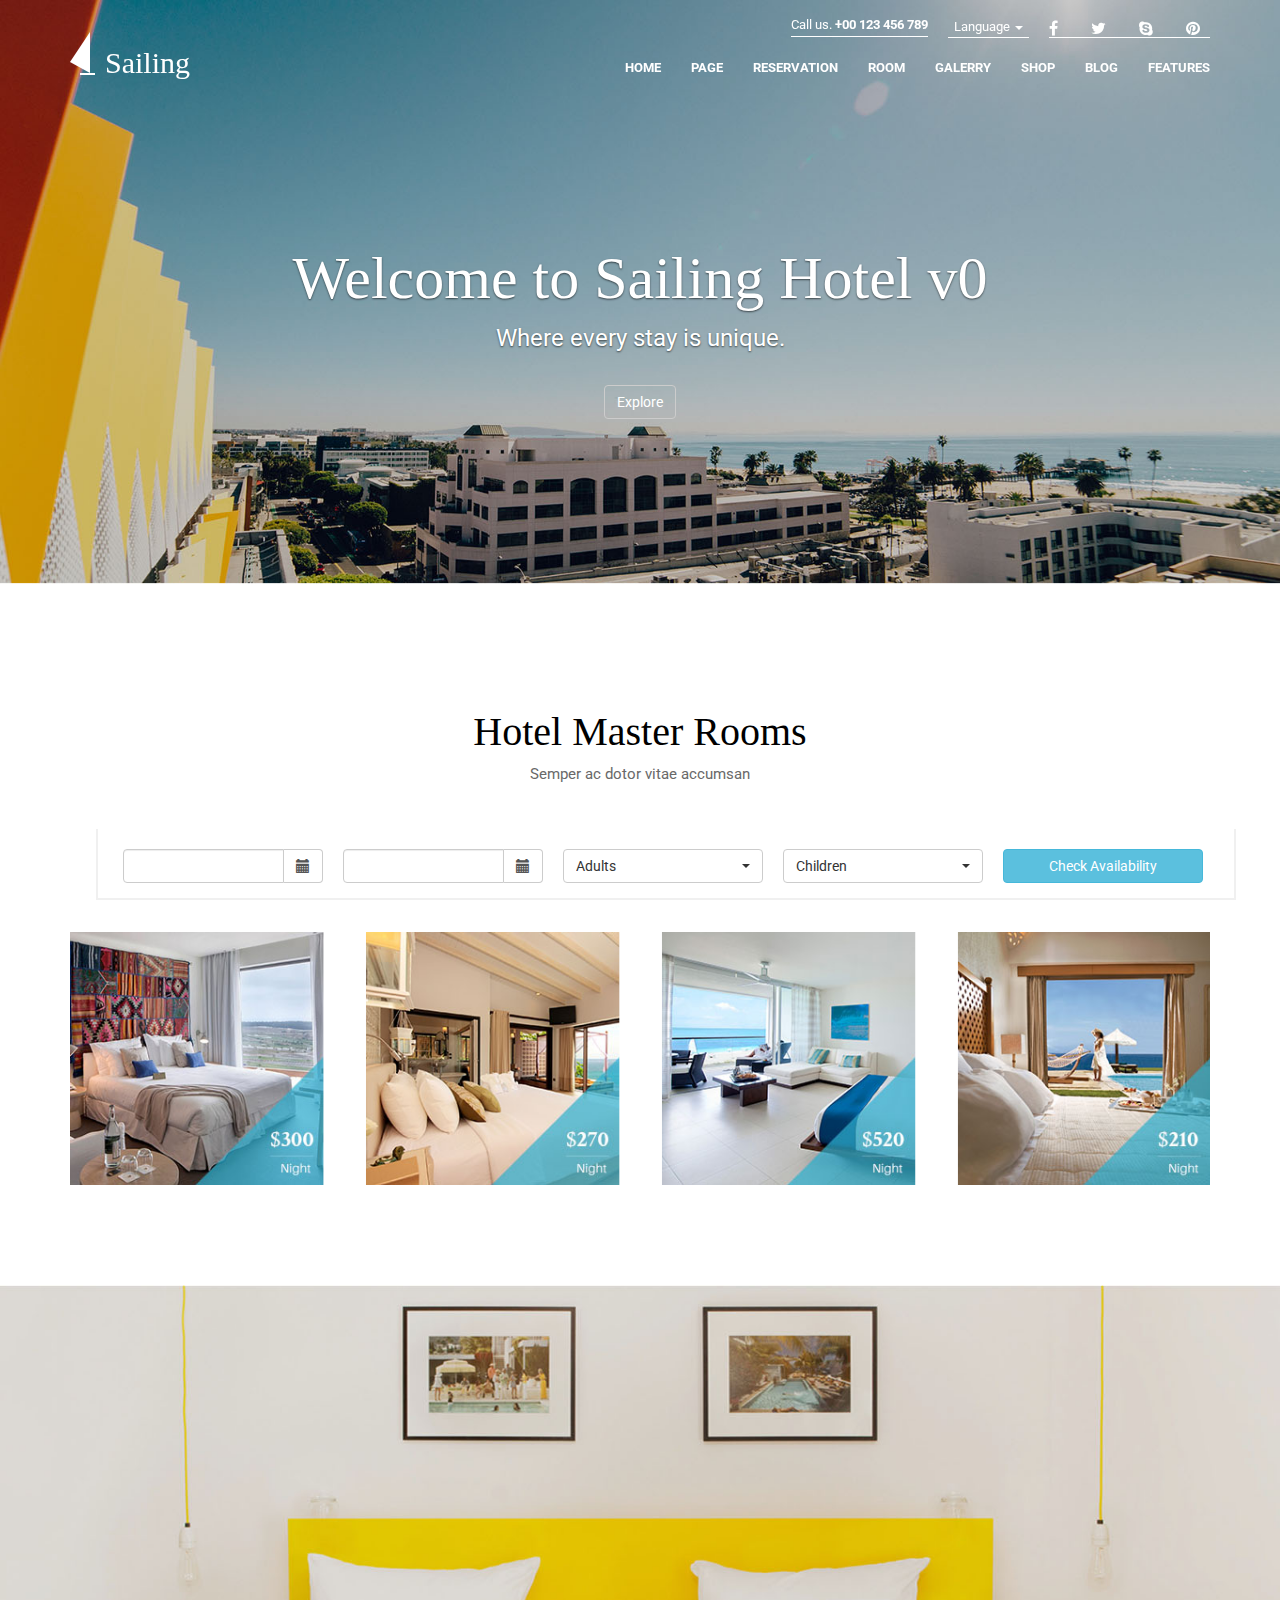
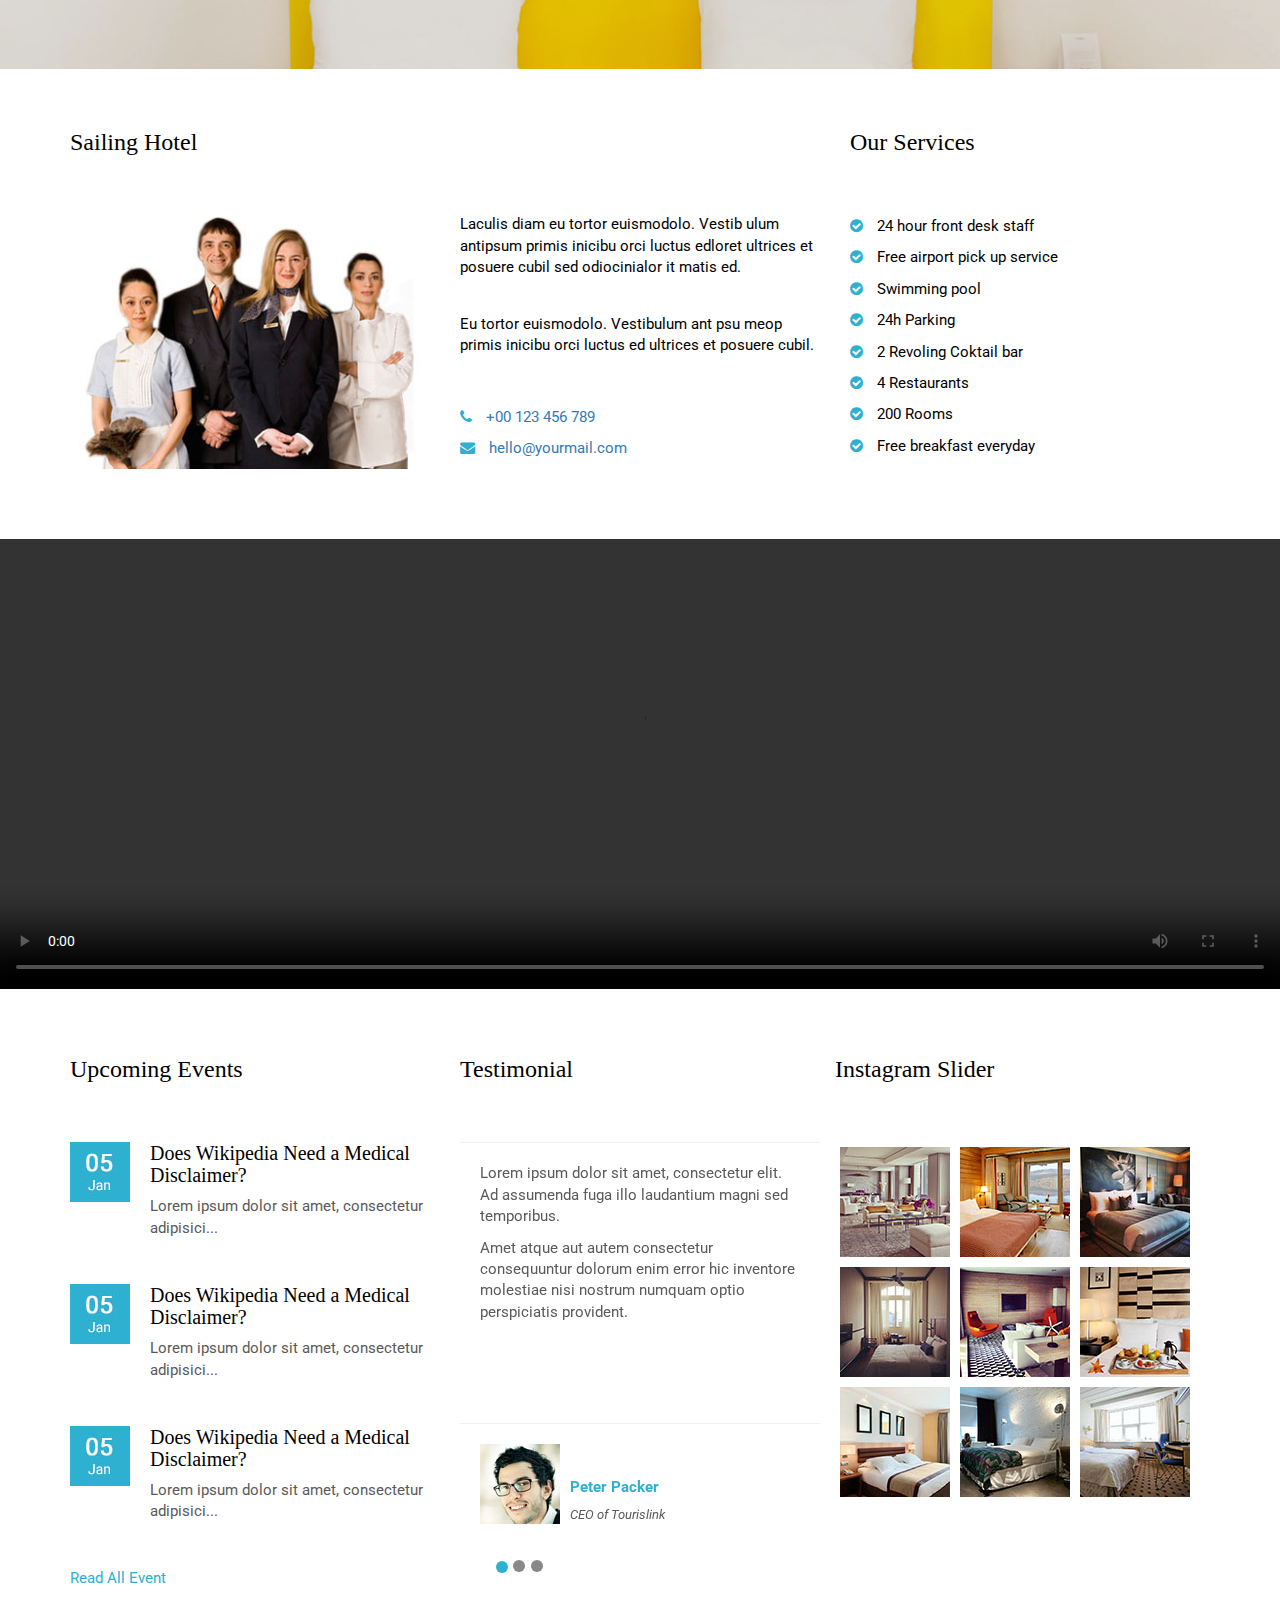
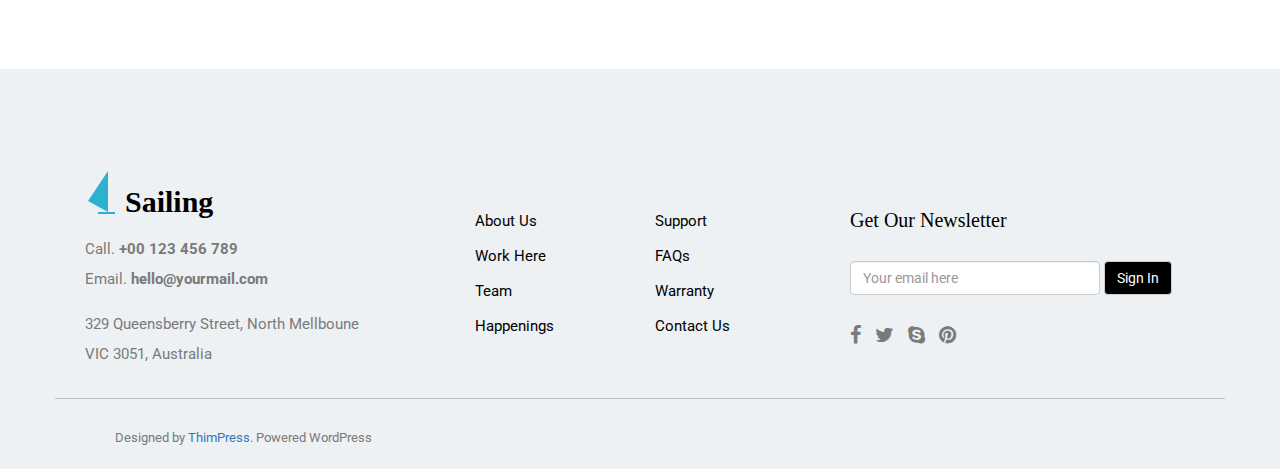
==== Sailing/index.html @ 1d8cdbf7 "14:59 5/8/15" ====
<!DOCTYPE HTML>
<html>
    <head>
    	<meta http-equiv="content-type" content="text/html" />
    	<meta name="luuthang2011" content="foobla.com" />
        <!-- bootstrap css -->
        <link rel="stylesheet" href="css/bootstrap.min.css"/>   
        <link rel="stylesheet" href="css/bootstrap-datetimepicker.min.css" /> 
        <link rel="stylesheet" href="css/bootstrap-select.min.css" /> 
        <!-- my css -->
        <link rel="stylesheet" href="css/style.css"/>
        <!-- font -->
        <link href='http://fonts.googleapis.com/css?family=Roboto:400,100,100italic,300,300italic,400italic,500,500italic,700,700italic,900,900italic&subset=latin,vietnamese' rel='stylesheet' type='text/css'/>
    	<link href='http://fonts.googleapis.com/css?family=Crimson+Text:400,400italic,600,600italic,700,700italic' rel='stylesheet' type='text/css'/>
        <link rel="stylesheet" href="css/font-awesome.min.css"/>
        
        <title>Sailing Hotel</title>
    </head>
    
    <body>
        <h1 id="my-hidden">Mobile devices are not yet supported this web !!!</h1>
        <div id="my-body" class="container-fluid">  
            <!-- navbar -->
            <nav id="my-navbar" class="navbar navbar-default container navbar-fixed-top" role="navigation">
                <div class="navbar-header">
                    <!-- data-target: effect button -->
                    <button type="button" class="navbar-toggle" data-toggle="collapse" data-target="#bs-example-navbar-collapse-1">
                        <span class="sr-only">Toggle navigation</span>
                        <span class="icon-bar"></span>
                        <span class="icon-bar"></span>
                        <span class="icon-bar"></span>
                    </button>
                    <a id="my-logo" class="navbar-brand" href="#">
                        <img class="pull-left media-left" src="images/logo.png" />     <!-- pull + space-->
                        <p>Sailing</p>
                    </a>
                </div>
                <div class="collapse navbar-collapse" id="bs-example-navbar-collapse-1">
                    <ul id="my-contact" class="nav navbar-nav navbar-right">       <!-- right -->
                        <li><a href="#">Call us. <span>+00 123 456 789</span></a></li>
                        <li>
                            <div id="my-drop-nav" class="dropdown">
                                <button char="btn btn-default dropdown-toggle" type="button" id="dropdownMenu1" data-toggle="dropdown" aria-haspopup="true" aria-expanded="true">
                                    Language
                                    <span class="caret"></span>
                                </button>
                                <ul class="dropdown-menu" aria-labelledby="dropdownMenu1">
                                    <li><a href="#">English</a></li>
                                    <li><a href="#">Vietnamese</a></li>
                                </ul>
                            </div>
                        </li>                       
                        <li>
                            <div>
                                <a id="my-fb" href="#" class="fa fa-facebook"></a>
                                <a href="#" class="fa fa-twitter"></a>
                                <a href="#" class="fa fa-skype"></a>
                                <a href="#" class="fa fa-pinterest"></a>
                            </div>
                        </li>
                    </ul>
                    <ul id="botton" class="nav navbar-nav navbar-right">       <!-- right -->
                        <li><a href="#">HOME</a></li>
                        <li><a href="#">PAGE</a></li>
                        <li><a href="#">RESERVATION</a></li>
                        <li><a href="#">ROOM</a></li>
                        <li><a href="#">GALERRY</a></li>
                        <li><a href="#">SHOP</a></li>
                        <li><a href="#">BLOG</a></li>
                        <li><a href="#">FEATURES</a></li>
                    </ul>
                </div>
            </nav>
            <div id="wrap-slide"> 
                <!-- slide // id:my-slide -> help control left right-->
                <div id="my-slide" class="carousel carousel slide" data-ride="carousel"> 
                    <!-- wrapper -->
                    <div class="carousel-inner" role="listbox">   <!-- made slide list -->
                        <div class="item active">
                            <img src="images/slide_1.jpg"/>
                            <div id="my-caption" class="carousel-caption">
                                <h1 class="caption-title">
                					Welcome to Sailing Hotel v0
                				</h1>	   
                				<p class="caption-content">
                					Where every stay is unique.
                				</p>
                                <form role="form">
                                    <div class="form-group">
                                        <button id="my-button" class="btn btn-default" type="submit">Explore</button>
                                    </div>
                                </form>
                            </div>
                        </div>
                        <div class="item">
                            <img src="images/slide_2.jpg"/>
                            <div id="my-caption" class="carousel-caption">
                                <h1 class="caption-title">
                					Welcome to Sailing Hotel v1
                				</h1>	   
                				<p class="caption-content">
                					Where every stay is unique.
                				</p>
                                <form role="form">
                                    <div class="form-group">
                                        <button id="my-button" class="btn btn-default" type="submit">Explore</button>
                                    </div>
                                </form>
                            </div>
                        </div>
                        <div class="item">
                            <img src="images/slide_3.jpg"/>
                            <div id="my-caption" class="carousel-caption">
                                <h1 class="caption-title">
                					Welcome to Sailing Hotel v2
                				</h1>	   
                				<p class="caption-content">
                					Where every stay is unique.
                				</p>
                                <form role="form">
                                    <div class="form-group">
                                        <button id="my-button" class="btn btn-default" type="submit">Explore</button>
                                    </div>
                                </form>
                            </div>
                        </div>
                    </div>
                    <!-- Left and right controls -->
                    <a class="left carousel-control" href="#my-slide" role="button" data-slide="prev"></a>
                    <a class="right carousel-control" href="#my-slide" role="button" data-slide="next"></a>            
                </div>  <!-- end slide -->
                
                <div id="my-date" class="container row">
                <!-- date @https://eonasdan.github.io/bootstrap-datetimepicker/ -->
                    <!-- Linked Pickers -->
                    <div class='col-md-2 col-sm-5 col-xs-12 clearfix'>
                        <div class="form-group">
                            <div class='input-group date' id='datetimepicker6'>
                                <input type='text' class="form-control" />
                                <span class="input-group-addon">
                                    <span class="glyphicon glyphicon-calendar"></span>
                                </span>
                            </div>
                        </div>
                    </div>
                    <div class='col-md-2 margin col-sm-5 col-xs-12 clearfix'>
                        <div class="form-group">
                            <div class='input-group date' id='datetimepicker7'>
                                <input type='text' class="form-control" />
                                <span class="input-group-addon">
                                    <span class="glyphicon glyphicon-calendar"></span>
                                </span>
                            </div>
                        </div>
                    </div>    <!-- end table date -->
                <!-- http://silviomoreto.github.io/bootstrap-select/ -->
                    <div class='col-md-2 margin fix-top col-sm-5 col-xs-12 clearfix'>
                        <select class="selectpicker">
                            <option>Adults</option>
                            <option>1 Adult</option>
                            <option>2 Adults</option>
                            <option>3 Adults</option>
                            <option>4 Adults</option>
                            <option>5 Adults</option>
                        </select>
                    </div>
                    <div class='col-md-2 spec-margin fix-top col-sm-5 col-xs-12 clearfix'>
                        <select class="selectpicker">
                            <option>Children</option>
                            <option>1 Child</option>
                            <option>2 Children</option>
                            <option>3 Children</option>
                            <option>4 Children</option>
                            <option>5 Children</option>
                        </select>
                    </div>
                    <div class='col-md-2 col-sm-5 col-xs-12 clearfix'>
                        <button type="button" class="btn btn-info">Check Availability</button>
                    </div>
                </div>      <!-- end select -->
            </div>      <!-- end wrap -->
            <div id="my-container" class="container">
                <div class="text-center">
                    <h1>Hotel Master Rooms</h1>
                    <p>Semper ac dotor vitae accumsan</p>
                </div>                   
                <div>
                    <p class="text-center" id="mid-slide-title">&larr; View All Rooms &rarr;</p> 
                    <!-- Jssor Slider Begin -->
                        <div id="slider1_container">             
                            <!-- Loading Screen -->
                            <div u="loading" id="loading">
                                <div style="filter: alpha(opacity=70); opacity:0.7; position: absolute; display: block;
                                    background-color: #000; top: 0px; left: 0px;width: 100%;height:100%;">
                                </div>
                                <div style="position: absolute; display: block; background: url(images/loading.gif) no-repeat center center;
                                    top: 0px; left: 0px;width: 100%;height:100%;">
                                </div>
                            </div>            
                            <!-- Slides Container -->
                            <div u="slides" id="mid-slides">
                                <div><img u="image" src="images/room1-t.jpg" /></div>
                                <div><img u="image" src="images/room2-t.jpg" /></div>
                                <div><img u="image" src="images/room3-t.jpg" /></div>
                                <div><img u="image" src="images/room4-t.jpg" /></div>
                                <div><img u="image" src="images/room5.jpg" /></div>
                                <div><img u="image" src="images/room6.jpg" /></div>
                                <div><img u="image" src="images/room7.jpg" /></div>
                            </div>
                            <div u="navigator" class="jssorb03" style="top: 4px; right: 6px;">
                                <!-- bullet navigator item prototype -->
                                <div u="prototype"><div u=""></div></div>                 <!-- show number slide numbertemplate -->
                            </div>
                            <span u="arrowleft" class="jssora03l" id="arrowleft">
                            </span>
                            <!-- Arrow Right -->
                            <span u="arrowright" class="jssora03r" id="arrowright">
                            </span>
                        </div>      <!-- end Jssor Slider --> 
                    </div>         <!-- end Jssor wrap -->                                         
            </div>      <!-- end container -->
            <!-- mid-banner -->
            <div>
                <img id="mid-banner" src="images/banner.jpg"/>
            </div>
            <!-- about side -->
            <div id="my-about" class="container row">
                <div class="col-sm-6 col-md-4">
                    <h2>Sailing Hotel</h2>
                    <img class="img-responsive" src="images/about.jpg"/>
                </div>
                <div id="my-about-1" class="col-sm-6 col-md-4">
                    <p id="space-1" >Laculis diam eu tortor euismodolo. Vestib ulum antipsum primis inicibu orci luctus edloret ultrices et posuere cubil sed odiocinialor it matis ed. </p>
                    <p>Eu tortor euismodolo. Vestibulum ant psu meop primis inicibu orci luctus ed ultrices et posuere cubil. </p>
                    <p id="space-2"><a href="#"><i class="fa fa-phone blue-text"></i> +00 123 456 789</a></p>
                    <p><a href="#"><i class="fa fa-envelope blue-text"></i> hello@yourmail.com</a></p>
                </div>
                <div class="col-sm-6 col-md-4">
                    <h2>Our Services</h2>
                    <p><i class="fa fa-check-circle blue-text"></i> 24 hour front desk staff</p>
                    <p><i class="fa fa-check-circle blue-text"></i> Free airport pick up service</p>
                    <p><i class="fa fa-check-circle blue-text"></i> Swimming pool</p>
                    <p><i class="fa fa-check-circle blue-text"></i> 24h Parking</p>
                    <p><i class="fa fa-check-circle blue-text"></i> 2 Revoling Coktail bar</p>
                    <p><i class="fa fa-check-circle blue-text"></i> 4 Restaurants</p>
                    <p><i class="fa fa-check-circle blue-text"></i> 200 Rooms</p>
                    <p><i class="fa fa-check-circle blue-text"></i> Free breakfast everyday</p>
                </div>
            </div>
            
            <!-- video -->
            <div>
                <video id="my-video" controls="">
                    <source src="videos/video1.mp4" type="video/mp4"/>
                    Your browser does not support HTML5 video.
                </video>
            </div>
            
            <!-- event -->
            <div id="my-event" class="container">
                <div id="my-event-1" class='col-sm-6 col-md-4 clearfix'>
                    <h3>Upcoming Events</h3>
                    <div>
                        <img src="images/small img.jpg" class="pull-left media-left" alt="60x60px"/>
                        <div class="media-right">
                            <h4>Does Wikipedia Need a Medical Disclaimer?</h4>
                            <p>Lorem ipsum dolor sit amet, consectetur adipisici... </p>
                        </div>
                    </div>
                    <div>
                        <img src="images/small img.jpg" class="pull-left media-left" alt="60x60px"/>
                        <div class="media-right">
                            <h4>Does Wikipedia Need a Medical Disclaimer?</h4>
                            <p>Lorem ipsum dolor sit amet, consectetur adipisici... </p>
                        </div>
                    </div>
                    <div>
                        <img src="images/small img.jpg" class="pull-left media-left" alt="60x60px"/>
                        <div class="media-right">
                            <h4>Does Wikipedia Need a Medical Disclaimer?</h4>
                            <p>Lorem ipsum dolor sit amet, consectetur adipisici... </p>
                        </div>
                    </div>
                    <a href="#" class="pull-left">Read All Event</a>
                </div>
                <div class='col-sm-6 col-md-4 clearfix'>
                    <h3>Testimonial</h3>
                    <!-- Testimonial slide -->
                    <div id="my-slide-mid" class="carousel slide" data-ride="carousel">
                        <!-- indicators -->
                        <ol class="carousel-indicators">
                            <li data-target="#my-slide-mid" data-slide-to="0" class="active"></li>
                		    <li data-target="#my-slide-mid" data-slide-to="1"></li>
                		    <li data-target="#my-slide-mid" data-slide-to="2"></li>
                        </ol>
                        <!-- wrapper -->
                        <div class="carousel-inner" role="listbox">   <!-- made slide list -->
                            <div class="item active">
                                <div id="my-slide-mid-text" >
                                    <p>Lorem ipsum dolor sit amet, consectetur elit. Ad assumenda fuga illo laudantium magni sed temporibus. </p>
                                    <p>Amet atque aut autem consectetur consequuntur dolorum enim error hic inventore molestiae nisi nostrum numquam optio perspiciatis provident.</p>                                
                                </div>
                                <div id="my-slide-mid-1">
                                    <div id="my-slide-mid-img">
                                        <img src="images/peter.jpg" class="pull-left media-left" alt="gosu"/>
                                    </div>
                                    <h4>Peter Packer</h4>
                                    <p>CEO of Tourislink</p>
                                </div>
                            </div>
                            <div class="item">
                                <div id="my-slide-mid-text" >
                                    <p>Lorem ipsum dolor sit amet, consectetur elit. Ad assumenda fuga illo laudantium magni sed temporibus. </p>
                                    <p>Amet atque aut autem consectetur consequuntur dolorum enim error hic inventore molestiae nisi nostrum numquam optio perspiciatis provident.</p>                                
                                </div>
                                <div id="my-slide-mid-1">
                                    <div id="my-slide-mid-img">
                                        <img src="images/peter.jpg" class="pull-left media-left" alt="gosu"/>
                                    </div>
                                    <h4>Peter Packer</h4>
                                    <p>CEO of Tourislink</p>
                                </div>
                            </div>
                            <div class="item">
                                <div id="my-slide-mid-text" >
                                    <p>Lorem ipsum dolor sit amet, consectetur elit. Ad assumenda fuga illo laudantium magni sed temporibus. </p>
                                    <p>Amet atque aut autem consectetur consequuntur dolorum enim error hic inventore molestiae nisi nostrum numquam optio perspiciatis provident.</p>                                
                                </div>
                                <div id="my-slide-mid-1">
                                    <div id="my-slide-mid-img">
                                        <img src="images/peter.jpg" class="pull-left media-left" alt="gosu"/>
                                    </div>
                                    <h4>Peter Packer</h4>
                                    <p>CEO of Tourislink</p>
                                </div>
                            </div>
                        </div>
                        <!-- Left and right controls -->
                        <a class="left carousel-control" href="#my-slide-mid" role="button" data-slide="prev"></a>
                        <a class="right carousel-control" href="#my-slide-mid" role="button" data-slide="next"></a>
                    </div>      <!-- end Testimonial slide -->    
                </div>
                <div id="Instagram" class='col-sm-12 col-md-4 clearfix row'>
                    <h3>Instagram Slider</h3>
                    <img class="col-sm-4 col-md-4 clearfix" src="images/instagram1.jpg"/>
                    <img class="col-sm-4 col-md-4 clearfix" src="images/instagram2.jpg"/>
                    <img class="col-sm-4 col-md-4 clearfix" src="images/instagram3.jpg"/>
                    <img class="col-sm-4 col-md-4 clearfix" src="images/instagram4.jpg"/>
                    <img class="col-sm-4 col-md-4 clearfix" src="images/instagram5.jpg"/>
                    <img class="col-sm-4 col-md-4 clearfix" src="images/instagram6.jpg"/>
                    <img class="col-sm-4 col-md-4 clearfix" src="images/instagram7.jpg"/>
                    <img class="col-sm-4 col-md-4 clearfix" src="images/instagram8.jpg"/>
                    <img class="col-sm-4 col-md-4 clearfix" src="images/instagram9.jpg"/>
                </div>
            </div>      <!-- end event -->
            
            <!-- footer -->
            <div id="wrap-footer">
                <div id="my-footer" class="container row">
                    <div class='col-sm-6 col-md-4 clearfix'>
                        <a id="my-logo-footer" class="navbar-brand" href="#">
                            <img class="pull-left media-left" src="images/logo2.png" />     <!-- pull + space-->
                            <p id="my-footer-p">Sailing</p>
                            <p>Call. <span class="bold">+00 123 456 789</span></p>
                            <p class="pa">Email. <span class="bold">hello@yourmail.com</span></p>
                            <p>329 Queensberry Street, North Mellboune</p>
                            <p>VIC 3051, Australia</p>
                        </a> 
                    </div>
                    <div id="contact" class='col-sm-6 col-md-4 clearfix'>
                        <div class='col-sm-6 col-md-6 clearfix'>
                            <p><a href="#">About Us</a></p>
                            <p><a href="#">Work Here</a></p>
                            <p><a href="#">Team</a></p>
                            <p><a href="#">Happenings</a></p>
                        </div>
                        <div class='col-sm-6 col-md-6 clearfix'>
                            <p><a href="#">Support</a></p>
                            <p><a href="#">FAQs</a></p>
                            <p><a href="#">Warranty</a></p>
                            <p><a href="#">Contact Us</a></p>
                        </div>
                    </div>
                    <div id="login" class='col-sm-6 col-md-4 clearfix'>
                        <h3>Get Our Newsletter</h3>
                        <form class="form-inline">
                            <div class="form-group">
                                <input type="email" class="form-control" id="exampleInputEmail1" placeholder="Your email here"/>
                                <button type="submit" class="btn btn-default">Sign In</button>
                            </div>
                        </form>
                        <div>
                            <a href="#" class="fa fa-facebook"></a>
                            <a href="#" class="fa fa-twitter"></a>
                            <a href="#" class="fa fa-skype"></a>
                            <a href="#" class="fa fa-pinterest"></a>
                        </div>
                    </div>
                </div>
                <div class="row" id="design">
                    <div class="col-md-6 pull-left">Designed by <a>ThimPress</a>. Powered WordPress</div>
                </div>
            </div>
        </div>      <!-- end my body -->
    </body>
    
    <!-- script -->
        <script src="js/jquery-1.11.3.min.js"></script> 
        <script type="text/javascript" src="js/moment.min.js"></script>
        <script src="js/bootstrap.min.js"></script>
        <script type="text/javascript" src="js/bootstrap-datetimepicker.min.js"></script>
        <script type="text/javascript" src="js/my_js.js"></script>
        <script type="text/javascript" src="js/bootstrap-select.min.js"></script>
        <script type="text/javascript" src="js/jssor.slider.mini.js"></script>
    <!-- script -->
    
</html>
---- Sailing/css/style.css ----
/* -----------------------------
* body
*-------------------------------*/

body {
    background-color: white;
    font-family: roboto,sasans-serif;
    font-size: 15px;
    color: black;
}

.container-fluid {
    padding: 0px;
}

.container {
    padding: 0px;
}

@media (min-width: 769px) {
    #my-hidden {
        display: none;
    }
}

@media (max-width: 768px) {                /*768px : @screen-xs-max*/
    #my-body {
        display: none;
    }
}

/* -----------------------------
* navbar
*-------------------------------*/

#my-navbar {
    font-size: 13px;
    font-weight: bold;
    max-width: 1170px;
    min-height: 75px;
    padding: 0px;
    border: none;
    border-radius: 0px;
    background: none;
    position: absolute;        /* dont move when page down */
}

#my-navbar li {
    max-height: 37.5px;        /*very important*/
}

#my-navbar li a {
    color: white;  
}

#my-logo {
    min-width: 170px;         /*more side for text*/    
    min-height: 75px;
    margin-right: 50px;
}

#my-logo p {
    font-family: Crimson;
    font-weight: normal;
    line-height: 75px;
    font-size: 30px;
    color: white;
    margin-top: 10px;
}

#my-logo img {
    margin-top: 10px;
}

/*menu navbar*/

#bs-example-navbar-collapse-1 ul {
    min-height: 37.5px;
}

#my-contact a {
    font-size: 13px;
    font-weight: normal;
    padding-left: 0px;
    padding-right: 0px;
    padding-bottom: 1px;
    margin-left: 20px;
    border-bottom: 1px solid white;
}

#my-contact li {
    min-height: 37.5px;
}

#my-contact li div a {
    font-size: 16px;
    margin-left: 20px;
    margin-top: 20px;
    border: none;
}

#my-contact span {
    font-weight: bold;
}

#my-contact div {
    border-bottom: 1px solid white;
    max-height: 37.5px;
    margin-left: 20px;
}

#my-fb {
    margin-left: 0px !important;
}

#my-contact {
    margin-right: 15px;
}

#botton a {
    line-height: 30px;
}

#botton a:hover {
    font-size: 16px;
}

#my-drop-nav {
    font-size: 13px;
    font-weight: normal;
    color: white;    
}

#my-drop-nav button {
    background: none;
    border: none;
    margin-top: 17px;
}

#my-drop-nav ul li a {
    color: black;
    font-size: 16px;
}

#my-drop-nav ul li a:hover {
    font-size: 18px;
}

/* -----------------------------
* slide
*-------------------------------*/

#wrap-slide {
     min-height: 650px;
}

#my-slide .carousel-control.left {   /*none background control*/
    margin-left: 10px;
    background: none;
}

#my-slide .carousel-control.right {
    margin-right: 10px;
    background: none;
}

@media (max-width: 768px) {                /*768px : @screen-xs-max*/
    #my-slide {
        display: none;
    }
}

#my-button {
    background: none;
    color: white;
    margin-top: 20px;
}

#my-slide h1 {
    font-family: Crimson;
    font-size: 60px;
}

#my-slide p {
    font-family: roboto;
    font-size: 24px;
}

@media (min-width: 1200px) { 
    #my-caption {
        margin-bottom: 100px;
    }
}

@media (min-width: 900px) and (max-width: 960px) {
    #my-slide h1 {
        font-size: 50px;
    }
}

@media (min-width: 679px) and (max-width: 899px) {
    #my-slide h1 {
        font-size: 40px;
    }
}

/* -----------------------------
* date
*-------------------------------*/

#my-date {
    background-color: white;
    margin: auto;
    max-width: 1140px;        
    min-height: 25px;
    border: 2px solid #f0f0f0;
    padding-left: 10px;
    position: absolute;
    bottom: 0px;
    right: 7.5%;
    left: 7.5%;
    border-top: none;
}

#my-date div {
    width: 200px;
    margin-top: 10px;
}

.margin {
    margin-left: 20px;
}

.spec-margin {
    margin-left: 20px;
    margin-right: 20px;
}

#my-date button {
    width: 200px;
    margin-top: 10px;
}

.fix-top {
    margin-top: 0px!important;
}

@media (min-width: 992px) and (max-width: 1199px) { 
    .spec-margin {
        margin-right: 0px;
    }
}

@media (max-width: 768px) { 
    .fix-top {
        margin-top: 0px!important;
        margin-bottom: 10px;
    }
}

.input-group-addon {
    background-color: white;
}

@media (max-width: 768px) {                /*768px : @screen-xs-max*/
    #my-date {
        border-top: 2px solid silver ;
    }
}

/* -----------------------------
* mid: title + slide
* copy: http://www.jssor.com
*-------------------------------*/

/* jssor slider bullet navigator skin 03 css */
/*
.jssorb03 div           (normal)
.jssorb03 div:hover     (normal mouseover)
.jssorb03 .av           (active)
.jssorb03 .av:hover     (active mouseover)
.jssorb03 .dn           (mousedown)
*/

.jssorb03 {
    position: absolute;
}
            
.jssorb03 div, .jssorb03 div:hover, .jssorb03 .av {
    position: absolute;
    /* size of bullet elment */
    width: 21px;
    height: 21px;
    text-align: center;
    line-height: 21px;
    color: white;
    font-size: 12px;
    background: url(./images/b03.png) no-repeat;                 /* show number */
    overflow: hidden;
    cursor: pointer;
}

.jssorb03 div { 
    background-position: -5px -4px; 
}

.jssorb03 div:hover, .jssorb03 .av:hover { 
    background-position: -35px -4px; 
}

.jssorb03 .av { 
    background-position: -65px -4px; 
}

.jssorb03 .dn, .jssorb03 .dn:hover { 
    background-position: -95px -4px; 
}

/* jssor slider arrow navigator skin 03 css */
/*
.jssora03l                  (normal)
.jssora03r                  (normal)
.jssora03l:hover            (normal mouseover)
.jssora03r:hover            (normal mouseover)
.jssora03l.jssora03ldn      (mousedown)
.jssora03r.jssora03rdn      (mousedown)
*/

.jssora03l, .jssora03r {
    display: block;
    position: absolute;
    /* size of arrow element */
    width: 55px;
    height: 55px;
    cursor: pointer;
    background: url(./images/a03.png) no-repeat;              /* left/right button */
    overflow: hidden;
}

.jssora03l { 
    background-position: -3px -33px; 
}

.jssora03r { 
    background-position: -63px -33px; 
}

.jssora03l:hover { 
    background-position: -123px -33px; 
}

.jssora03r:hover {
    background-position: -183px -33px; 
}

.jssora03l.jssora03ldn { 
    background-position: -243px -33px; 
}

.jssora03r.jssora03rdn {
    background-position: -303px -33px;
}

#my-container {
    max-width: 1140px;               /*padding 0px*/  
}

#my-container h1 {
    font-family: Crimson600;
    font-size: 40px;
    font-weight: semi-bold;          /*error*/
    margin-top: 60px;
}

#my-container p {
    font-size: 15px;
    color: #696969;
}

#slider1_container {
    position: relative; 
    top: 0px; 
    left: 0px; 
    width: 809px; 
    height: 180px;                      /* accumpany with mid-slides and my_js */
    overflow: hidden;
}

#mid-slides {
    cursor: move; 
    position: absolute; 
    left: 0px; 
    top: 0px; 
    width: 809px; 
    height: 180px;                      /* accumpany with slider1 and my_js */
    overflow: hidden;
}

#mid-slide-title {
    margin-top: 90px;
    margin-bottom: 35px;
    color: #2a2a2a;
}

@media (max-width: 768px) {                /*768px : @screen-xs-max*/
    #my-container {
        display: none;
    }
}

#arrowleft {
    top: 123px; 
    left: 8px;
}

#arrowright {
    top: 123px; 
    right: 8px;
}

/* -----------------------------
* mid: banner + about
*-------------------------------*/

#mid-banner {
    max-width: 100%;
    margin-top: 100px;
}

#my-about {
    max-width: 1170px;
    margin: auto;
    padding: 0px;
    margin-bottom: 70px;
}

#my-about h2 {
    margin-top: 60px;
    margin-bottom: 60px;
    font-family: crimson;
    font-size: 24px;
}

#my-about-1 {
    margin-top: 145px;
}

#my-about p {
    font-family: roboto;
    font-size: 15px;
}

#space-1 {
    margin-bottom: 35px;
}

#space-2 {
    margin-top: 50px;
}

.blue-text {
    color: #2eb0d1;
}

.fa {
    margin-right: 10px;
}

/* -----------------------------
* mid: video
*-------------------------------*/

#test {
    height: 450px!important;
    width: 100%;
}

.embed-responsive-4by3 {
    padding-bottom: 35%;
}

#my-video {
    height: 450px!important;
    width: 100%!important;
}

/* -----------------------------
* event
*-------------------------------*/

#my-event {
    max-width: 1170px;
    margin: auto;
    font-family: Crimson;
}

#my-event h4 {
    font-size: 20px;
    margin-top: 0px;
}

#my-event h3 {
    font-size: 24px;
    margin-top: 60px;
    margin-bottom: 60px;
}

#my-event p {
    font-family: roboto;
    font-size: 15px;
    color: #5a5a5a;
}

#my-event a {
    font-family: roboto;
    font-size: 15px;
    color: #2eb0d0;
    margin-bottom: 80px;
} 

#my-event-1 div {
    margin-bottom: 35px;
}

#my-slide-mid .carousel-control.left {   /*none background control*/
    margin-left: 10px;
    background: none;
}

#my-slide-mid .carousel-control.right {
    margin-right: 10px;
    background: none;
}

#my-slide-mid-text {
    padding: 20px 20px 90px 20px;
    border-bottom: 1px solid #f0f0f0;
    border-top: 1px solid #f0f0f0;
    position: relative;
}

#my-slide-mid-img {
    padding: 5px;
    border-radius: 5px;
}

#my-slide-mid-1 h4 {
    font-family: roboto;
    font-size: 15px;
    color: #2eb0d0;
    font-weight: bold;
    margin-top: 30px;
}

#my-slide-mid-1 p {
    font-family: roboto;
    font-size: 13px;
    font-style: italic;
}

#my-slide-mid .carousel-indicators li {
  background-color: #888888;
  border: none;
  width: 12px;                       /*size of point*/
  height: 12px;
}

#my-slide-mid .carousel-indicators {    /*slide point*/
    bottom: -30px;
    margin-bottom: 0; 
    left: 60px; 
}

#my-slide-mid .carousel-indicators .active {     /*slide point*/
  background-color: #2eb0d0;
}

#my-slide-mid-1 {
    padding: 15px;
}

#Instagram img {
    padding: 5px;
}

/* -----------------------------
* footer
*-------------------------------*/

#wrap-footer {
    background: #edf1f4;
    min-height: 400px;
    padding-top: 80px;
}

#my-footer {
    margin: auto;
    max-width: 1170px;
    border-bottom: 1px solid silver;
    min-height: 250px;
}

#my-logo-footer {
    min-width: 200px;
}

#my-footer-p {
    color: black;
    font-family: Crimson;
    font-weight: bold;
    line-height: 55px;
    font-size: 30px;
    margin-top: 10px;
}

#my-logo-footer {
    font-family: roboto;
    font-size: 15px;
    color: #7a7a7a;
}

.bold {
    font-weight: bold;
}

.pa {
    margin-bottom: 25px;
}

#contact {
    margin-top: 60px;
    font-family: roboto;
    font-size: 15px;
    line-height: 25px;
}

#contact a {
    color: black;
}

#login h3 {
    font-family: Crimson;
    font-size: 20px;
    margin-top: 60px;
}

#login button {
    color: white;
    background-color: black;
}

#login form {
    margin-top: 30px;
}

#login div a {
    font-size: 20px;
    margin-top: 30px;
    color: #7a7a7a;
}

#login input {
    width: 250px;
}

#design {
    margin-top: 30px;
    margin-left: 100px;
    color: #7a7a7a;
    font-size: 13px;
}
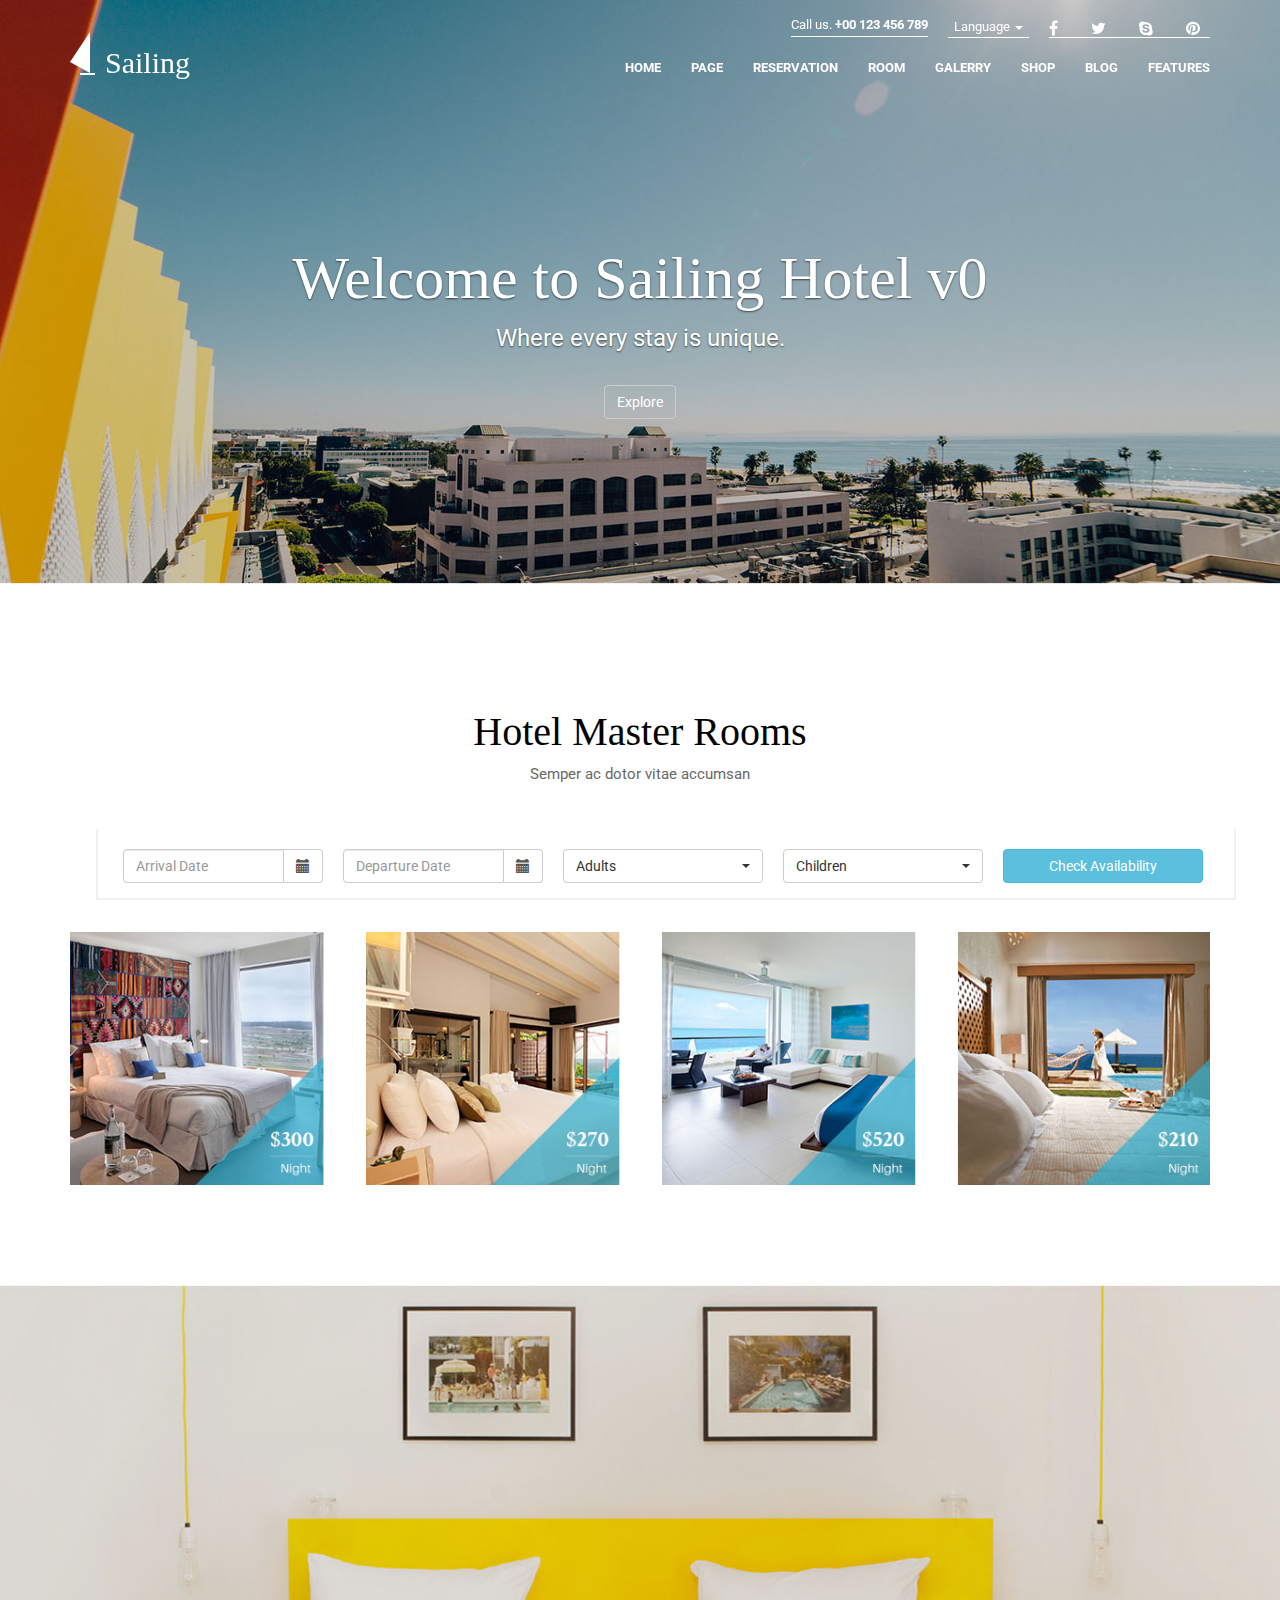
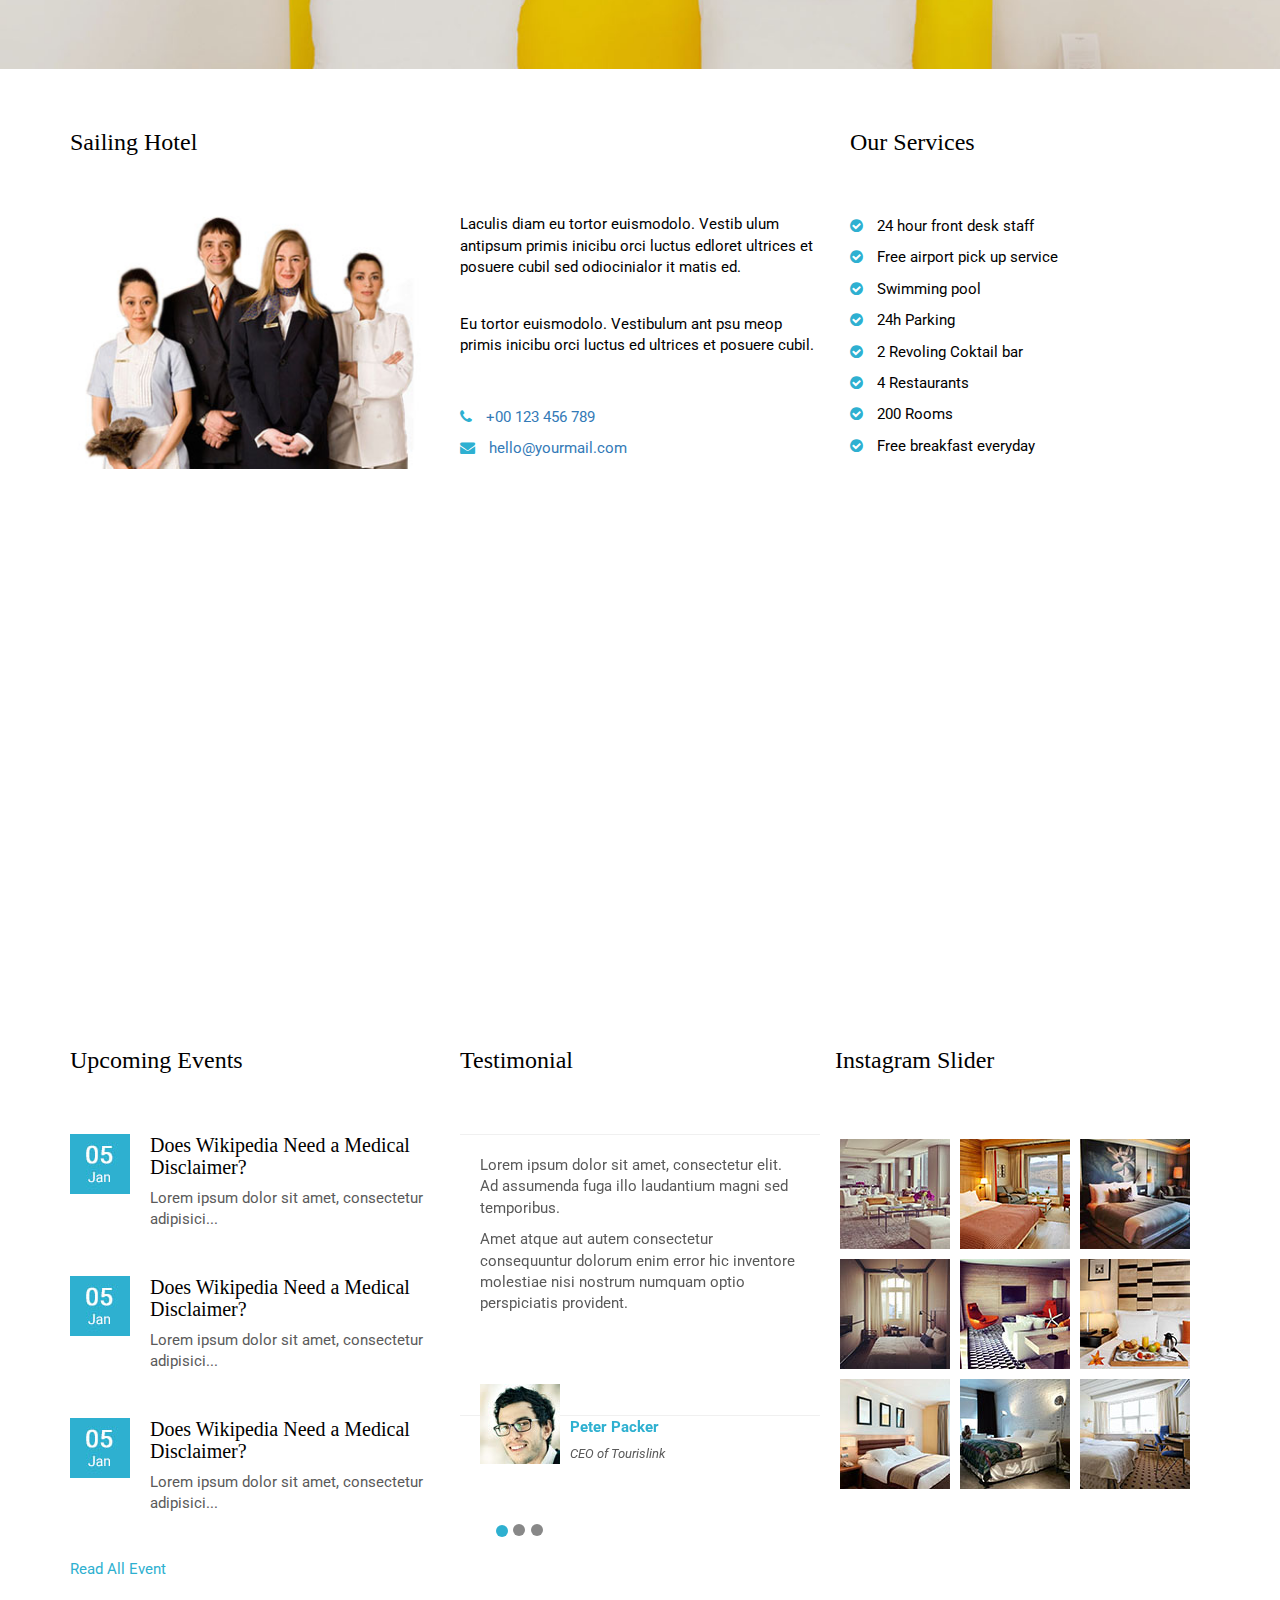
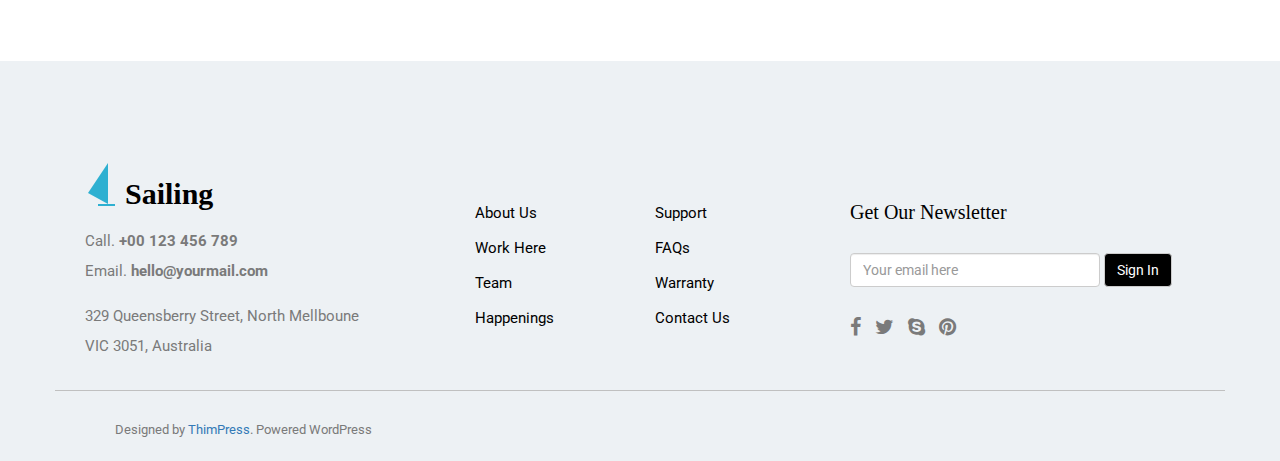
==== commit 5b7b4e5e: "15:43 6/8/15" ====
--- a/Sailing/index.html
+++ b/Sailing/index.html
@@ -136,7 +136,7 @@
                     <div class='col-md-2 col-sm-5 col-xs-12 clearfix'>
                         <div class="form-group">
                             <div class='input-group date' id='datetimepicker6'>
-                                <input type='text' class="form-control" />
+                                <input type='text' class="form-control" placeholder="Arrival Date"/>
                                 <span class="input-group-addon">
                                     <span class="glyphicon glyphicon-calendar"></span>
                                 </span>
@@ -146,7 +146,7 @@
                     <div class='col-md-2 margin col-sm-5 col-xs-12 clearfix'>
                         <div class="form-group">
                             <div class='input-group date' id='datetimepicker7'>
-                                <input type='text' class="form-control" />
+                                <input type='text' class="form-control" placeholder="Departure Date"/>
                                 <span class="input-group-addon">
                                     <span class="glyphicon glyphicon-calendar"></span>
                                 </span>
@@ -249,11 +249,8 @@
             </div>
             
             <!-- video -->
-            <div>
-                <video id="my-video" controls="">
-                    <source src="videos/video1.mp4" type="video/mp4"/>
-                    Your browser does not support HTML5 video.
-                </video>
+            <div class="embed-responsive embed-responsive-4by3">                           <!-- dont set 16:9 -->
+                <iframe id="test" class="embed-responsive-item" src="https://www.youtube.com/embed/Kn9GUa9Moqw"></iframe>
             </div>
             
             <!-- event -->
@@ -295,7 +292,7 @@
                         </ol>
                         <!-- wrapper -->
                         <div class="carousel-inner" role="listbox">   <!-- made slide list -->
-                            <div class="item active">
+                            <div class="item active min_hei">
                                 <div id="my-slide-mid-text" >
                                     <p>Lorem ipsum dolor sit amet, consectetur elit. Ad assumenda fuga illo laudantium magni sed temporibus. </p>
                                     <p>Amet atque aut autem consectetur consequuntur dolorum enim error hic inventore molestiae nisi nostrum numquam optio perspiciatis provident.</p>                                
@@ -308,7 +305,7 @@
                                     <p>CEO of Tourislink</p>
                                 </div>
                             </div>
-                            <div class="item">
+                            <div class="item  min_hei">
                                 <div id="my-slide-mid-text" >
                                     <p>Lorem ipsum dolor sit amet, consectetur elit. Ad assumenda fuga illo laudantium magni sed temporibus. </p>
                                     <p>Amet atque aut autem consectetur consequuntur dolorum enim error hic inventore molestiae nisi nostrum numquam optio perspiciatis provident.</p>                                
@@ -321,7 +318,7 @@
                                     <p>CEO of Tourislink</p>
                                 </div>
                             </div>
-                            <div class="item">
+                            <div class="item  min_hei">
                                 <div id="my-slide-mid-text" >
                                     <p>Lorem ipsum dolor sit amet, consectetur elit. Ad assumenda fuga illo laudantium magni sed temporibus. </p>
                                     <p>Amet atque aut autem consectetur consequuntur dolorum enim error hic inventore molestiae nisi nostrum numquam optio perspiciatis provident.</p>                                
--- a/Sailing/css/style.css
+++ b/Sailing/css/style.css
@@ -566,7 +566,7 @@
 }
 
 #my-slide-mid .carousel-indicators {    /*slide point*/
-    bottom: -30px;
+    bottom: -10px;
     margin-bottom: 0; 
     left: 60px; 
 }
@@ -577,10 +577,17 @@
 
 #my-slide-mid-1 {
     padding: 15px;
+    position: absolute; 
+    top: 230px;
+    min-width: 300px;
 }
 
 #Instagram img {
     padding: 5px;
+}
+
+.min_hei {
+    min-height: 400px;
 }
 
 /* -----------------------------
